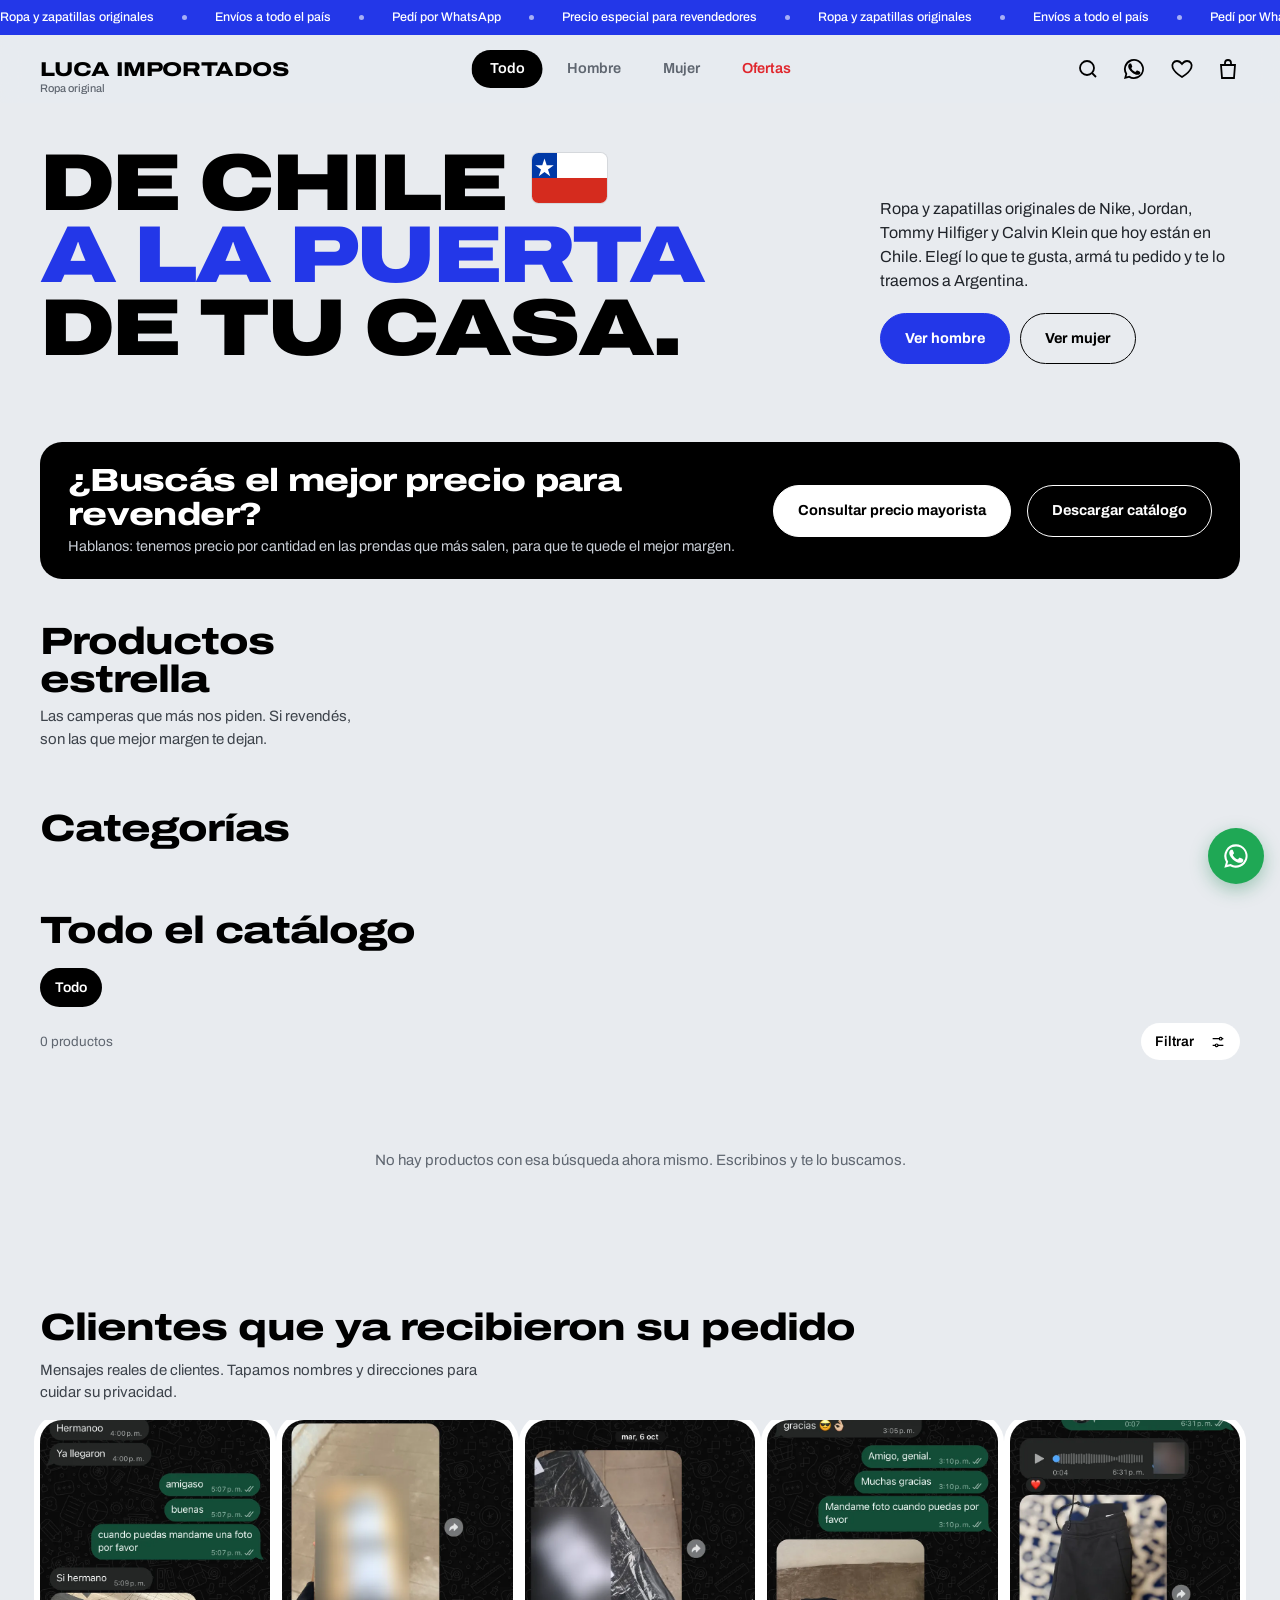
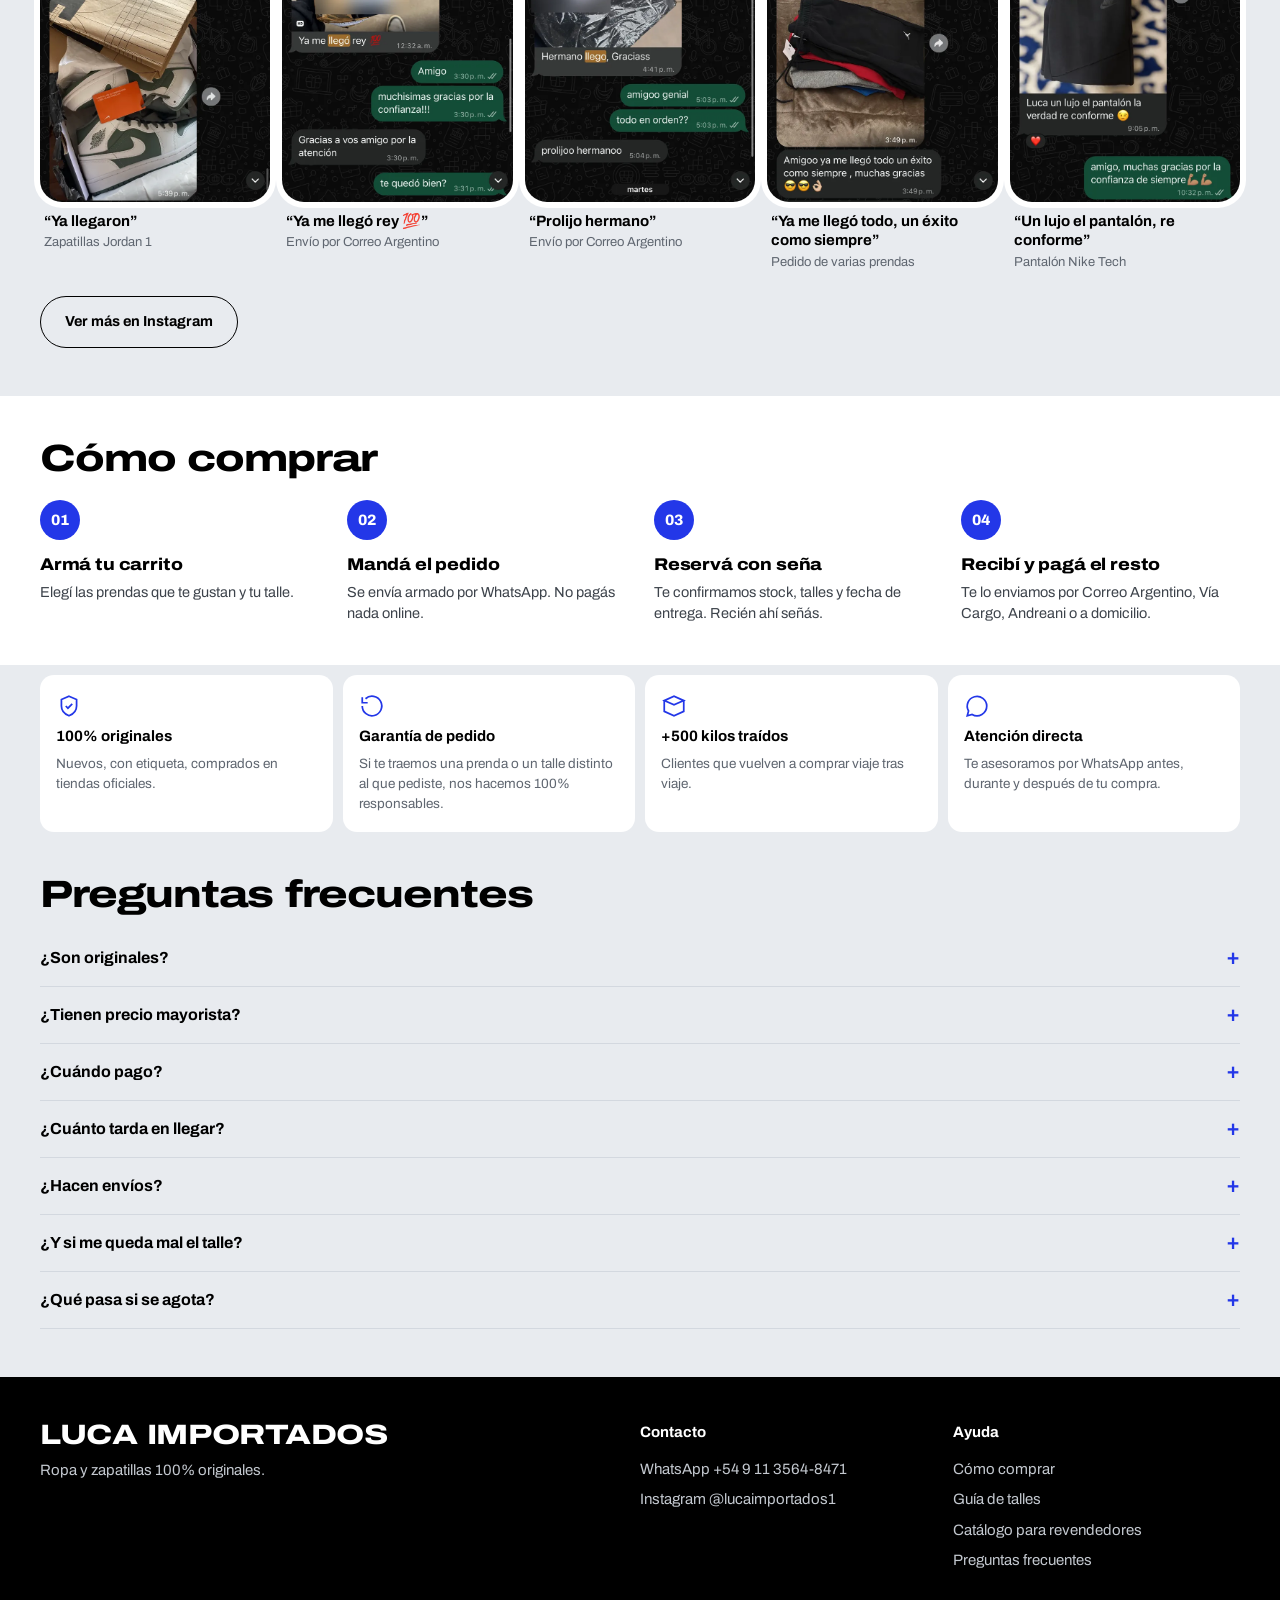
==== index.html @ 57bd459c "Sin belleza ni perfumes; fotos con link completo Co-Authored-By: Claude Opus 5.5 <noreply@anthropic." ====
<!doctype html>
<html lang="es">
<head>
<meta charset="utf-8">
<meta name="viewport" content="width=device-width,initial-scale=1,viewport-fit=cover">
<title>Luca Importados · Ropa y zapatillas originales</title>
<meta name="description" content="Nike, Jordan, Tommy Hilfiger, Calvin Klein, Lacoste y más. 100% originales. Encargá por WhatsApp.">
<meta property="og:title" content="Luca Importados"><meta property="og:description" content="Ropa y zapatillas 100% originales. Encargá por WhatsApp.">
<meta name="theme-color" content="#e8ebef">
<link rel="icon" href="data:image/svg+xml,%3Csvg xmlns='http://www.w3.org/2000/svg' viewBox='0 0 64 64'%3E%3Crect width='64' height='64' fill='%230d0d0d'/%3E%3Ctext x='32' y='44' font-family='Impact,Arial Narrow,sans-serif' font-size='34' fill='%23fff' text-anchor='middle'%3ELI%3C/text%3E%3C/svg%3E">
<link rel="preconnect" href="https://fonts.googleapis.com"><link rel="preconnect" href="https://fonts.gstatic.com" crossorigin>
<link rel="stylesheet" href="https://fonts.googleapis.com/css2?family=Archivo:wdth,wght@62..125,400..900&display=swap">
<link rel="stylesheet" href="./assets/style.css?v=202610260136">
</head>
<body data-base=".">
<div class="announce" aria-label="Novedades"><div class="mq"><span>Ropa y zapatillas originales</span><span>Envíos a todo el país</span><span>Pedí por WhatsApp</span><span>Precio especial para revendedores</span><span>Ropa y zapatillas originales</span><span>Envíos a todo el país</span><span>Pedí por WhatsApp</span><span>Precio especial para revendedores</span></div></div>
<header class="site">
<div class="bar pad">
<div class="l"><button id="sbtn" class="ico" type="button" aria-label="Buscar"><svg viewBox="0 0 24 24" fill="none" stroke="currentColor" stroke-width="1.8"><circle cx="11" cy="11" r="7"/><path d="m20 20-4-4"/></svg></button><a class="ico wa-link" href="https://wa.me/5491135648471" target="_blank" rel="noopener" aria-label="WhatsApp"><svg viewBox="0 0 24 24" fill="currentColor"><path d="M17.5 14.4c-.3-.1-1.7-.8-2-.9-.3-.1-.5-.1-.7.1-.2.3-.8.9-.9 1.1-.2.2-.3.2-.6.1-.3-.1-1.2-.5-2.3-1.4-.9-.8-1.4-1.7-1.6-2-.2-.3 0-.5.1-.6l.4-.5c.1-.2.2-.3.3-.5.1-.2 0-.4 0-.5l-.9-2.2c-.2-.6-.5-.5-.7-.5h-.6c-.2 0-.5.1-.8.4-.3.3-1 1-1 2.5s1.1 2.9 1.2 3.1c.1.2 2.1 3.2 5.1 4.5.7.3 1.3.5 1.7.6.7.2 1.4.2 1.9.1.6-.1 1.7-.7 2-1.4.2-.7.2-1.2.2-1.4-.1-.1-.3-.2-.6-.3zM12 2a10 10 0 0 0-8.6 15.1L2 22l5-1.3A10 10 0 1 0 12 2zm0 18.2c-1.5 0-3-.4-4.2-1.2l-.3-.2-3 .8.8-2.9-.2-.3A8.2 8.2 0 1 1 12 20.2z"/></svg></a></div>
<a class="mark" href="./">Luca Importados<em>Ropa original</em></a>
<div class="r"><button class="ico-btn" id="fbtn2" type="button" aria-label="Favoritos"><svg viewBox="0 0 24 24" fill="none" stroke="currentColor" stroke-width="1.8"><path d="M12 20s-7.5-4.6-9.3-9.3C1.4 7.2 3.6 4 7 4c2 0 3.6 1.1 5 3 1.4-1.9 3-3 5-3 3.4 0 5.6 3.2 4.3 6.7C19.5 15.4 12 20 12 20z"/></svg><span class="n" id="favn"></span></button>
<button class="ico-btn" id="cbtn" type="button" aria-label="Carrito"><svg viewBox="0 0 24 24" fill="none" stroke="currentColor" stroke-width="1.8"><path d="M5 8h14l-1 13H6L5 8z"/><path d="M9 8V6a3 3 0 0 1 6 0v2"/></svg><span class="n" id="cartn"></span></button></div>
</div>
<div class="search pad" id="srow" hidden><input id="q" type="search" placeholder="Buscá por marca, prenda o código (LI-…)" aria-label="Buscar"></div>
<nav class="nav pad"><button type="button" data-sec="all">Todo</button><button type="button" data-sec="H">Hombre</button><button type="button" data-sec="M">Mujer</button><button type="button" data-sec="sale" class="hot">Ofertas</button></nav>
</header>

<section class="hero home-only">
<div class="hero-in pad">
<h1><span>De Chile <svg class="cl" viewBox="0 0 30 20" role="img" aria-label="Bandera de Chile"><rect width="30" height="20" fill="#fff"/><rect y="10" width="30" height="10" fill="#d52b1e"/><rect width="10" height="10" fill="#0039a6"/><path fill="#fff" d="M5 2.2l.9 2.7h2.8l-2.3 1.7.9 2.7L5 7.6 2.7 9.3l.9-2.7L1.3 4.9h2.8z"/></svg></span> <span>a la puerta</span> <span>de tu casa.</span></h1>
<div class="hero-side"><p>Ropa y zapatillas originales de Nike, Jordan, Tommy Hilfiger y Calvin Klein que hoy están en Chile. Elegí lo que te gusta, armá tu pedido y te lo traemos a Argentina.</p>
<div class="ctas"><button class="btn k" type="button" data-sec="H" data-jump="1">Ver hombre</button><button class="btn line" type="button" data-sec="M" data-jump="1">Ver mujer</button></div></div>
</div>
<div class="belt" id="belt"></div>
</section>
<section class="promo home-only"><div class="in pad"><div><b>¿Buscás el mejor precio para revender?</b><span>Hablanos: tenemos precio por cantidad en las prendas que más salen, para que te quede el mejor margen.</span></div><a class="btn w wa-may" target="_blank" rel="noopener" href="https://wa.me/5491135648471?text=Hola!%20Soy%20revendedor%20y%20quiero%20info%20del%20precio%20mayorista">Consultar precio mayorista</a><button type="button" class="btn line-w cat-dl">Descargar catálogo</button></div></section>
<section class="star pad home-only"><div class="sec-h"><h2>Productos estrella</h2></div><p class="star-p">Las camperas que más nos piden. Si revendés, son las que mejor margen te dejan.</p><div class="star-grid" id="star"></div></section>

<main class="pad">
<div class="home-only">
<div class="sec-h"><h2>Categorías</h2></div>
<div class="tiles" id="tiles"></div>
<div class="rail-wrap" hidden><div class="sec-h"><h2>Mucho más barato que en Argentina</h2><button type="button" data-rail="ar">Ver todo</button></div><div class="rail" id="r-ar"></div></div>
<div class="rail-wrap" hidden><div class="sec-h"><h2>Recién llegados</h2><button type="button" data-rail="new">Ver todo</button></div><div class="rail" id="r-new"></div></div>
<div class="rail-wrap" hidden><div class="sec-h"><h2>Bajaron de precio</h2><button type="button" data-rail="off">Ver ofertas</button></div><div class="rail" id="r-drop"></div></div>
<div class="rail-wrap"><div class="sec-h"><h2>Los más buscados</h2><button type="button" data-rail="off">Ver ofertas</button></div><div class="rail" id="r-top"></div></div>
</div>
<div id="catalogo" style="scroll-margin-top:110px"><div class="sec-h"><h2>Todo el catálogo</h2></div>
<div class="brands" id="cats"></div>
<div class="toolbar"><span class="live" id="count2"></span><button id="fbtn" type="button">Filtrar <span id="fbtn-n"></span><svg width="16" height="16" viewBox="0 0 24 24" fill="none" stroke="currentColor" stroke-width="1.8"><path d="M4 7h10M18 7h2M4 17h4M12 17h8"/><circle cx="16" cy="7" r="2"/><circle cx="10" cy="17" r="2"/></svg></button></div>
<p class="count" id="count"></p>
<div class="grid" id="grid"></div>
<button class="more" id="more" type="button" hidden>Ver más</button></div>
</main>

<section class="revs" id="clientes"><div class="pad"><div class="sec-h"><h2>Clientes que ya recibieron su pedido</h2></div><p class="star-p">Mensajes reales de clientes. Tapamos nombres y direcciones para cuidar su privacidad.</p></div>
<div class="rv-row pad"><figure class="rv"><a href="./assets/clientes/c1.webp" target="_blank" rel="noopener"><img loading="lazy" decoding="async" src="./assets/clientes/c1.webp" alt="Mensaje de un cliente: “Ya llegaron”"></a><figcaption><b>“Ya llegaron”</b><span>Zapatillas Jordan 1</span></figcaption></figure><figure class="rv"><a href="./assets/clientes/c2.webp" target="_blank" rel="noopener"><img loading="lazy" decoding="async" src="./assets/clientes/c2.webp" alt="Mensaje de un cliente: “Ya me llegó rey 💯”"></a><figcaption><b>“Ya me llegó rey 💯”</b><span>Envío por Correo Argentino</span></figcaption></figure><figure class="rv"><a href="./assets/clientes/c3.webp" target="_blank" rel="noopener"><img loading="lazy" decoding="async" src="./assets/clientes/c3.webp" alt="Mensaje de un cliente: “Prolijo hermano”"></a><figcaption><b>“Prolijo hermano”</b><span>Envío por Correo Argentino</span></figcaption></figure><figure class="rv"><a href="./assets/clientes/c4.webp" target="_blank" rel="noopener"><img loading="lazy" decoding="async" src="./assets/clientes/c4.webp" alt="Mensaje de un cliente: “Ya me llegó todo, un éxito como siempre”"></a><figcaption><b>“Ya me llegó todo, un éxito como siempre”</b><span>Pedido de varias prendas</span></figcaption></figure><figure class="rv"><a href="./assets/clientes/c5.webp" target="_blank" rel="noopener"><img loading="lazy" decoding="async" src="./assets/clientes/c5.webp" alt="Mensaje de un cliente: “Un lujo el pantalón, re conforme”"></a><figcaption><b>“Un lujo el pantalón, re conforme”</b><span>Pantalón Nike Tech</span></figcaption></figure></div>
<div class="pad"><a class="btn line ig" href="https://instagram.com/lucaimportados1" target="_blank" rel="noopener">Ver más en Instagram</a></div></section>
<section class="how" id="como-comprar"><div class="pad">
<div class="sec-h"><h2>Cómo comprar</h2></div>
<div class="steps">
<div class="step"><b>01</b><h3>Armá tu carrito</h3><p>Elegí las prendas que te gustan y tu talle.</p></div>
<div class="step"><b>02</b><h3>Mandá el pedido</h3><p>Se envía armado por WhatsApp. No pagás nada online.</p></div>
<div class="step"><b>03</b><h3>Reservá con seña</h3><p>Te confirmamos stock, talles y fecha de entrega. Recién ahí señás.</p></div>
<div class="step"><b>04</b><h3>Recibí y pagá el resto</h3><p>Te lo enviamos por Correo Argentino, Vía Cargo, Andreani o a domicilio.</p></div>
</div></div></section>
<div class="trust">
<div><svg viewBox="0 0 24 24" fill="none" stroke="currentColor" stroke-width="1.6"><path d="M12 3l7 3v6c0 4.5-3 7.5-7 9-4-1.5-7-4.5-7-9V6l7-3z"/><path d="m9 12 2 2 4-4"/></svg><strong>100% originales</strong><span>Nuevos, con etiqueta, comprados en tiendas oficiales.</span></div>
<div><svg viewBox="0 0 24 24" fill="none" stroke="currentColor" stroke-width="1.6"><path d="M3 12a9 9 0 1 0 3-6.7"/><path d="M3 4v5h5"/></svg><strong>Garantía de pedido</strong><span>Si te traemos una prenda o un talle distinto al que pediste, nos hacemos 100% responsables.</span></div>
<div><svg viewBox="0 0 24 24" fill="none" stroke="currentColor" stroke-width="1.6"><path d="M3 7l9-4 9 4-9 4-9-4z"/><path d="M3 7v10l9 4 9-4V7"/></svg><strong>+500 kilos traídos</strong><span>Clientes que vuelven a comprar viaje tras viaje.</span></div>
<div><svg viewBox="0 0 24 24" fill="none" stroke="currentColor" stroke-width="1.6"><path d="M21 12a9 9 0 0 1-13.5 7.8L3 21l1.2-4.4A9 9 0 1 1 21 12z"/></svg><strong>Atención directa</strong><span>Te asesoramos por WhatsApp antes, durante y después de tu compra.</span></div>
</div>
<section class="pad faq" id="preguntas"><div class="sec-h"><h2>Preguntas frecuentes</h2></div>
<details><summary>¿Son originales?</summary><p>Sí. Todo lo que ves acá sale de tiendas oficiales de cada marca y llega nuevo, con etiqueta.</p></details>
<details><summary>¿Tienen precio mayorista?</summary><p>Sí, para revendedores. Armá tu pedido, marcá "Compro para revender" antes de enviarlo, o escribinos por WhatsApp y te pasamos las condiciones. Las zapatillas se venden solo por unidad.</p></details>
<details><summary>¿Cuándo pago?</summary><p>Mandás el pedido por WhatsApp sin pagar nada. Te confirmamos stock y fecha de entrega, reservás con una seña y el resto lo pagás cuando lo recibís.</p></details>
<details><summary>¿Cuánto tarda en llegar?</summary><p>Depende de la fecha del próximo viaje. Te la confirmamos por WhatsApp antes de que pagues la seña, así sabés exactamente cuándo llega.</p></details>
<details><summary>¿Hacen envíos?</summary><p>Sí, a todo el país: por Correo Argentino, Vía Cargo, Andreani o a domicilio. Lo coordinamos por WhatsApp cuando confirmás el pedido.</p></details>
<details><summary>¿Y si me queda mal el talle?</summary><p>Antes de reservar te ayudamos a elegir el talle, así que consultanos todas las dudas. Si te traemos una prenda o un talle distinto al que pediste, nos hacemos 100% responsables. Si te llega el talle que pediste, no hay cambios ni devoluciones: las prendas se compran en otro país especialmente para vos.</p></details>
<details><summary>¿Qué pasa si se agota?</summary><p>Antes de que señes te confirmamos que esté disponible. Si justo se agota, te avisamos y te ofrecemos otra opción. Nunca pagás algo que no podemos traer.</p></details>
</section>
<footer><div class="in pad">
<div><div class="mark">Luca Importados</div><p>Ropa y zapatillas 100% originales.</p></div>
<div><h5>Contacto</h5><a class="wa-link" href="https://wa.me/5491135648471" target="_blank" rel="noopener">WhatsApp +54 9 11 3564-8471</a><a href="https://instagram.com/lucaimportados1" target="_blank" rel="noopener">Instagram @lucaimportados1</a></div>
<div><h5>Ayuda</h5><a href="#como-comprar">Cómo comprar</a><button type="button" class="guide-link">Guía de talles</button><button type="button" class="guide-link cat-dl">Catálogo para revendedores</button><a href="#preguntas">Preguntas frecuentes</a></div>
</div></footer>
<a class="fab wa-link" href="https://wa.me/5491135648471" target="_blank" rel="noopener" aria-label="Escribinos por WhatsApp"><svg viewBox="0 0 24 24" fill="#fff"><path d="M17.5 14.4c-.3-.1-1.7-.8-2-.9-.3-.1-.5-.1-.7.1-.2.3-.8.9-.9 1.1-.2.2-.3.2-.6.1-.3-.1-1.2-.5-2.3-1.4-.9-.8-1.4-1.7-1.6-2-.2-.3 0-.5.1-.6l.4-.5c.1-.2.2-.3.3-.5.1-.2 0-.4 0-.5l-.9-2.2c-.2-.6-.5-.5-.7-.5h-.6c-.2 0-.5.1-.8.4-.3.3-1 1-1 2.5s1.1 2.9 1.2 3.1c.1.2 2.1 3.2 5.1 4.5.7.3 1.3.5 1.7.6.7.2 1.4.2 1.9.1.6-.1 1.7-.7 2-1.4.2-.7.2-1.2.2-1.4-.1-.1-.3-.2-.6-.3zM12 2a10 10 0 0 0-8.6 15.1L2 22l5-1.3A10 10 0 1 0 12 2zm0 18.2c-1.5 0-3-.4-4.2-1.2l-.3-.2-3 .8.8-2.9-.2-.3A8.2 8.2 0 1 1 12 20.2z"/></svg></a>
<div class="toast" id="toast" role="status" aria-live="polite"></div>
<dialog id="filters"><div class="in"><div class="dh pad"><span>Filtrar y ordenar</span><button id="fclose" type="button" aria-label="Cerrar" style="font-size:22px">×</button></div><div class="db pad" id="fbody"></div><div class="df pad"><button id="fclear" type="button">Limpiar</button><button id="fapply" class="go" type="button">Ver productos</button></div></div></dialog>
<dialog id="product"></dialog>
<dialog id="cart"></dialog>
<dialog id="favs" class="side"></dialog>
<dialog id="guide" class="side"></dialog>
<dialog id="story" class="side"></dialog>
<dialog id="catdl" class="side"></dialog>
<script src="./assets/app.js?v=202610260136"></script>
</body>
</html>
---- assets/style.css ----
/* Luca Importados — niebla, azul cobalto y tipografía ancha. La cinta de productos del inicio es el único gesto grande. */
:root{
  --fog:#e8ebef;      /* fondo general */
  --paper:#ffffff;    /* tarjetas y paneles */
  --ink:#000000;      /* texto */
  --muted:#5f6670;    /* texto secundario */
  --line:#d3d8df;     /* bordes */
  --cobalt:#2337e8;   /* marca: botones, carrito, foco */
  --ice:#d9defc;      /* cobalto suave */
  --sale:#e0262d;     /* ofertas */
  --wa:#1fa855;       /* WhatsApp */
  --ok:#14804a;
  --brand:var(--cobalt); --brand-soft:var(--ice); --soft:#f3f5f8;
  --f:"Archivo","Helvetica Neue",Helvetica,Arial,sans-serif;
  --r-card:14px; --r-panel:22px;
  --ease:cubic-bezier(.2,.8,.2,1);
}
*{box-sizing:border-box}
[hidden]{display:none!important}
html{-webkit-text-size-adjust:100%;scroll-behavior:smooth}
body{margin:0;background:var(--fog);color:var(--ink);font:15px/1.5 var(--f);font-stretch:100%}
img{max-width:100%;display:block}
button{font:inherit;color:inherit;background:none;border:0;padding:0;cursor:pointer}
a{color:inherit}
:focus-visible{outline:2px solid var(--cobalt);outline-offset:3px;border-radius:6px}
.pad{padding-left:max(16px,env(safe-area-inset-left));padding-right:max(16px,env(safe-area-inset-right))}
@media (min-width:1100px){.pad{padding-left:max(40px,calc((100vw - 1280px)/2));padding-right:max(40px,calc((100vw - 1280px)/2))}}

/* barra de anuncios */
.announce{background:var(--cobalt);color:#fff;font-size:12.5px;font-weight:500;overflow:hidden;white-space:nowrap;padding-block:8px}
.announce .mq{display:inline-flex;animation:mq 34s linear infinite}
.announce span{display:inline-flex;align-items:center;gap:28px;padding-right:28px}
.announce span::after{content:"";width:5px;height:5px;border-radius:50%;background:rgba(255,255,255,.6)}
@keyframes mq{to{transform:translateX(-50%)}}

/* encabezado */
header.site{position:sticky;top:0;z-index:30;background:rgba(232,235,239,.88);backdrop-filter:saturate(1.6) blur(14px);-webkit-backdrop-filter:saturate(1.6) blur(14px)}
.bar{display:grid;grid-template-columns:1fr auto 1fr;align-items:center;height:60px}
.bar .l,.bar .r{display:flex;gap:18px;align-items:center}
.bar .r{justify-content:flex-end}
.mark{font-stretch:125%;font-weight:800;font-size:21px;letter-spacing:-.01em;text-decoration:none;line-height:1;white-space:nowrap;text-transform:uppercase}
.mark em{display:block;font-style:normal;font-stretch:100%;font-weight:500;font-size:11px;letter-spacing:0;text-transform:none;color:var(--muted);margin-top:4px;text-align:center}
.ico{width:22px;height:22px;display:inline-flex}
.ico svg{width:100%;height:100%}
.nav{display:flex;gap:6px;justify-content:center;padding-block:4px 10px;overflow-x:auto;scrollbar-width:none}
.nav::-webkit-scrollbar{display:none}
.nav button{white-space:nowrap;padding:8px 16px;border-radius:999px;font-size:14px;font-weight:600;color:var(--muted);transition:background .2s,color .2s}
.nav button[aria-pressed="true"]{background:var(--ink);color:#fff}
.nav .hot{color:var(--sale)}
.nav .hot[aria-pressed="true"]{background:var(--sale);color:#fff}
.search{padding-block:0 10px}
.search input{width:100%;border:1px solid var(--line);border-radius:999px;background:var(--paper);font:inherit;font-size:16px;padding:11px 18px;outline:none}
.search input:focus{border-color:var(--cobalt)}

/* ── inicio: titular + cinta de productos ── */
.hero{padding-block:clamp(28px,7vw,72px) 0;overflow:hidden}
.hero-in{display:grid;gap:22px}
@media (min-width:900px){.hero-in{grid-template-columns:1.5fr 1fr;align-items:end;gap:48px}}
.hero h1{margin:0;font-stretch:125%;font-weight:900;font-size:clamp(46px,12.5vw,132px);line-height:.86;letter-spacing:-.035em;text-transform:uppercase}
.hero h1 span{display:block}
.hero h1 span:nth-child(2){color:var(--cobalt)}
.hero-side p{margin:0 0 20px;font-size:16.5px;line-height:1.5;max-width:40ch;color:#20242a}
.ctas{display:flex;gap:10px;flex-wrap:wrap}

.belt{display:flex;overflow:hidden;margin-top:clamp(28px,6vw,56px);padding-block:6px 28px;-webkit-mask:linear-gradient(90deg,transparent,#000 6%,#000 94%,transparent);mask:linear-gradient(90deg,transparent,#000 6%,#000 94%,transparent)}
.belt-track{display:flex;gap:14px;padding-right:14px;flex:none;animation:belt 60s linear infinite}
.belt:hover .belt-track{animation-play-state:paused}
@keyframes belt{to{transform:translateX(-100%)}}
.bi{flex:none;width:clamp(150px,38vw,230px);background:var(--paper);border-radius:var(--r-card);padding:14px 14px 12px;display:flex;flex-direction:column;gap:10px;text-align:left;transition:transform .35s var(--ease)}
.bi:nth-child(odd){transform:translateY(14px)}
.bi img{aspect-ratio:1;width:100%;object-fit:contain;mix-blend-mode:multiply}
.bi span{font-size:13px;font-weight:600}
@media (hover:hover){.bi:hover{transform:translateY(-4px)}.bi:nth-child(odd):hover{transform:translateY(10px)}}

/* entrada del titular: un solo momento al cargar */
@media (prefers-reduced-motion:no-preference){
  .hero h1 span{animation:rise .9s var(--ease) both}
  .hero h1 span:nth-child(2){animation-delay:.09s}
  .hero h1 span:nth-child(3){animation-delay:.18s}
  .hero-side{animation:fade .8s .35s var(--ease) both}
  .belt{animation:fade 1s .45s var(--ease) both}
}
@keyframes rise{from{opacity:0;transform:translateY(60%)}to{opacity:1;transform:none}}
@keyframes fade{from{opacity:0;transform:translateY(12px)}to{opacity:1;transform:none}}
@media (prefers-reduced-motion:reduce){.announce .mq,.belt-track{animation:none}.belt{overflow-x:auto}}

/* botones */
.btn{display:inline-flex;align-items:center;justify-content:center;gap:8px;padding:14px 24px;border-radius:999px;font-size:14.5px;font-weight:700;text-decoration:none;border:1.5px solid currentColor;transition:transform .15s var(--ease),background .2s}
.btn:active{transform:scale(.97)}
.btn.k{background:var(--cobalt);color:#fff;border-color:var(--cobalt)}
.btn.w{background:#fff;color:var(--ink);border-color:#fff}
.btn.o{color:#fff}
.btn.g{background:var(--wa);color:#fff;border-color:var(--wa)}
.btn.line{background:transparent;color:var(--ink);border-color:var(--ink)}
.btn[aria-disabled="true"]{opacity:.45;pointer-events:none}

/* banda mayorista */
.promo{margin-top:8px}
.promo .in{background:var(--ink);color:#fff;display:flex;align-items:center;justify-content:space-between;gap:16px;flex-wrap:wrap;padding-block:22px;border-radius:0}
@media (min-width:700px){.promo{padding-inline:max(16px,env(safe-area-inset-left))}.promo .in{border-radius:var(--r-panel);padding-inline:28px}}
@media (min-width:1100px){.promo{padding-inline:max(40px,calc((100vw - 1280px)/2))}}
.promo b{display:block;font-stretch:125%;font-weight:800;font-size:clamp(22px,4.4vw,32px);letter-spacing:-.02em;line-height:1.05}
.promo span{display:block;font-size:14.5px;color:#c9ced6;margin-top:4px}

/* títulos de sección */
.sec-h{display:flex;justify-content:space-between;align-items:baseline;padding-block:40px 14px;gap:12px}
.sec-h h2{margin:0;font-stretch:125%;font-weight:800;font-size:clamp(24px,5vw,38px);letter-spacing:-.025em;line-height:1}
.sec-h button{font-size:14px;font-weight:600;color:var(--cobalt);white-space:nowrap}

/* categorías */
.tiles{display:grid;grid-auto-flow:column;grid-auto-columns:minmax(132px,36%);gap:10px;overflow-x:auto;scrollbar-width:none;scroll-snap-type:x mandatory;padding-bottom:4px}
@media (min-width:800px){.tiles{grid-auto-columns:minmax(150px,1fr)}}
.tiles::-webkit-scrollbar{display:none}
.tile{scroll-snap-align:start;display:flex;flex-direction:column;gap:10px;text-align:left}
.tile .tph{display:block;aspect-ratio:1;background:var(--paper);border-radius:50%;padding:16%;overflow:hidden;transition:background .25s}
.tile .tph img{width:100%;height:100%;object-fit:contain;mix-blend-mode:multiply;transition:transform .45s var(--ease)}
.tile .tl{font-weight:700;font-size:15px;text-align:center}
@media (hover:hover){.tile:hover .tph{background:var(--ice)}.tile:hover img{transform:scale(1.08)}}

/* rieles */
.rail{display:grid;grid-auto-flow:column;grid-auto-columns:minmax(160px,46%);gap:10px;overflow-x:auto;scrollbar-width:none;scroll-snap-type:x mandatory;padding-bottom:6px}
@media (min-width:800px){.rail{grid-auto-columns:minmax(200px,23%)}}
.rail::-webkit-scrollbar{display:none}
.rail .card{scroll-snap-align:start}

/* catálogo */
.brands{display:flex;gap:6px;overflow-x:auto;scrollbar-width:none;padding-block:2px 12px}
.brands::-webkit-scrollbar{display:none}
.brands button{white-space:nowrap;padding:8px 14px;border-radius:999px;background:var(--paper);font-size:14px;font-weight:600;color:#30353c;border:1px solid transparent}
.brands button[aria-pressed="true"]{background:var(--ink);color:#fff}
.toolbar{display:flex;justify-content:space-between;align-items:center;padding-block:4px 14px}
.toolbar button{display:flex;gap:8px;align-items:center;font-weight:600;font-size:14px;background:var(--paper);padding:8px 14px;border-radius:999px}
.live{color:var(--muted);font-size:13.5px}
.count{display:none}

.grid{display:grid;grid-template-columns:repeat(2,minmax(0,1fr));gap:10px;padding-bottom:10px}
@media (min-width:760px){.grid{grid-template-columns:repeat(3,minmax(0,1fr));gap:14px}}
@media (min-width:1100px){.grid{grid-template-columns:repeat(4,minmax(0,1fr))}}
.card{text-align:left;display:flex;flex-direction:column;min-width:0;background:var(--paper);border-radius:var(--r-card);overflow:hidden;transition:transform .2s var(--ease)}
.card:active{transform:scale(.985)}
.card .ph{position:relative;aspect-ratio:4/5;background:var(--paper);overflow:hidden}
.card .ph img{width:100%;height:100%;object-fit:contain;padding:8%;transition:transform .5s var(--ease)}
@media (hover:hover){.card:hover .ph img{transform:scale(1.05)}}
.flag{position:absolute;left:10px;top:10px;font-size:11.5px;font-weight:700;padding:4px 9px;border-radius:999px;background:var(--fog)}
.flag.sale{background:var(--sale);color:#fff}
.flag.new{background:var(--cobalt);color:#fff}
.flag.drop{background:var(--ink);color:#fff}
.flag.last{left:auto;right:10px;background:#fff;color:var(--ink);box-shadow:inset 0 0 0 1px var(--line)}
.card .meta{padding:2px 12px 14px;display:flex;flex-direction:column;gap:3px}
.b{font-size:12.5px;font-weight:700;color:var(--cobalt)}
.n{font-size:14px;line-height:1.3;display:-webkit-box;-webkit-line-clamp:2;-webkit-box-orient:vertical;overflow:hidden;color:#262a30}
.p{font-variant-numeric:tabular-nums;display:flex;gap:8px;align-items:baseline;margin-top:4px;font-size:16px;font-weight:800;flex-wrap:wrap}
.p s{color:var(--muted);font-weight:500;font-size:13px}
.p .now.sale{color:var(--sale)}
.p2{font-size:12px;color:var(--cobalt);font-weight:700}
.more{display:block;margin:28px auto 60px;padding:14px 34px;border-radius:999px;background:var(--ink);color:#fff;font-weight:700;font-size:14.5px}
.empty{grid-column:1/-1;padding:60px 0;text-align:center;color:var(--muted)}

/* cómo comprar: es una secuencia, por eso va numerada */
.how{margin-top:48px;background:var(--paper)}
.steps{display:grid;gap:22px;padding-block:6px 40px;counter-reset:s}
@media (min-width:800px){.steps{grid-template-columns:repeat(4,1fr);gap:28px}}
.step b{display:grid;place-items:center;width:40px;height:40px;border-radius:50%;background:var(--cobalt);color:#fff;font-weight:800;font-size:15px}
.step h3{margin:12px 0 4px;font-size:17px;font-stretch:112%;font-weight:800;letter-spacing:-.01em}
.step p{margin:0;color:#3d434b;font-size:14.5px;max-width:34ch}

.trust{display:grid;grid-template-columns:repeat(2,1fr);gap:10px;padding:10px max(16px,env(safe-area-inset-left)) 0}
@media (min-width:800px){.trust{grid-template-columns:repeat(4,1fr)}}
@media (min-width:1100px){.trust{padding-inline:max(40px,calc((100vw - 1280px)/2))}}
.trust div{background:var(--paper);border-radius:var(--r-card);padding:18px 16px;display:flex;flex-direction:column;gap:6px}
.trust svg{width:26px;height:26px;color:var(--cobalt)}
.trust strong{font-size:15px}
.trust span{font-size:13.5px;color:var(--muted)}

.faq details{border-bottom:1px solid var(--line);padding-block:16px}
.faq summary{cursor:pointer;font-weight:700;font-size:16px;list-style:none;display:flex;justify-content:space-between;gap:12px}
.faq summary::-webkit-details-marker{display:none}
.faq summary::after{content:"+";font-size:22px;line-height:1;color:var(--cobalt);transition:transform .25s var(--ease)}
.faq details[open] summary::after{transform:rotate(45deg)}
.faq p{margin:10px 0 0;color:#3d434b;max-width:68ch}

footer{background:var(--ink);color:#c3c8cf;margin-top:48px}
footer .in{display:grid;gap:26px;padding-block:44px calc(44px + env(safe-area-inset-bottom))}
@media (min-width:760px){footer .in{grid-template-columns:2fr 1fr 1fr}}
footer .mark{color:#fff;font-size:28px;text-align:left}
footer p{margin:10px 0 0}
footer h5{margin:0 0 10px;color:#fff;font-size:15px;font-weight:700}
footer a{text-decoration:none;display:block;padding-block:4px}
footer a:hover{color:#fff}
.fab{position:fixed;right:max(16px,env(safe-area-inset-right));bottom:calc(16px + env(safe-area-inset-bottom));z-index:25;width:56px;height:56px;border-radius:50%;background:var(--wa);display:grid;place-items:center;box-shadow:0 6px 18px rgba(20,128,74,.35)}
.fab svg{width:28px;height:28px}

/* íconos del encabezado */
.ico-btn{position:relative;width:24px;height:24px;display:inline-flex}
.ico-btn svg{width:100%;height:100%}
.ico-btn .n{position:absolute;top:-8px;right:-10px;min-width:19px;height:19px;border-radius:10px;background:var(--cobalt);color:#fff;font-size:11px;font-weight:800;display:grid;place-items:center;padding:0 5px;-webkit-line-clamp:unset}
.ico-btn .n:empty{display:none}
.ico-btn .n.bump{animation:bump .45s var(--ease)}
@keyframes bump{40%{transform:scale(1.45)}}

/* paneles (filtros, ficha, carrito) */
dialog{border:0;padding:0;margin:0;max-width:none;max-height:none;background:var(--paper);color:var(--ink)}
dialog::backdrop{background:rgba(10,14,30,.45);backdrop-filter:blur(3px)}
dialog[open]{animation:pop .3s var(--ease)}
#filters[open],#cart[open]{animation:slidein .32s var(--ease)}
@keyframes pop{from{opacity:0;transform:translateY(24px)}}
@keyframes slidein{from{transform:translateX(40px);opacity:0}}
@media (prefers-reduced-motion:reduce){dialog[open],#filters[open],#cart[open]{animation:none}}
#filters{width:min(420px,100%);height:100%;margin-left:auto}
#filters .in{display:flex;flex-direction:column;height:100%}
.dh{display:flex;justify-content:space-between;align-items:center;height:60px;border-bottom:1px solid var(--line);font-size:17px;font-weight:800;font-stretch:112%}
.db{flex:1;overflow:auto;padding-block:6px 20px}
.grp{padding-block:16px;border-bottom:1px solid var(--line)}
.grp h4{margin:0 0 10px;font-size:14px;font-weight:700;color:#30353c}
.opts{display:flex;flex-wrap:wrap;gap:6px}
.opt{border:1px solid var(--line);padding:8px 13px;font-size:14px;min-width:46px;text-align:center;border-radius:999px;transition:background .15s,color .15s}
.opt[aria-pressed="true"]{border-color:var(--ink);background:var(--ink);color:#fff}
.df{display:flex;gap:8px;padding-block:12px calc(12px + env(safe-area-inset-bottom));border-top:1px solid var(--line)}
.df button{flex:1;padding:14px;font-size:14.5px;font-weight:700;border-radius:999px;border:1.5px solid var(--ink)}
.df .go{background:var(--cobalt);border-color:var(--cobalt);color:#fff}

/* ficha de producto */
#product{width:100%;height:100%}
@media (min-width:900px){#product{width:min(1040px,94vw);height:auto;max-height:92vh;margin:auto;border-radius:var(--r-panel);overflow:hidden}}
.pd{display:grid;grid-template-columns:1fr;height:100%;overflow:auto}
@media (min-width:900px){.pd{grid-template-columns:1.1fr 1fr;max-height:92vh}}
.gal{position:relative;background:var(--paper)}
.track{display:flex;overflow-x:auto;scroll-snap-type:x mandatory;scrollbar-width:none;aspect-ratio:4/5;max-height:68vh}
@media (min-width:900px){.track{max-height:92vh;height:100%}}
.track::-webkit-scrollbar{display:none}
.track img{flex:0 0 100%;width:100%;height:100%;object-fit:contain;scroll-snap-align:start;padding:6%}
.dots{position:absolute;bottom:12px;left:0;right:0;display:flex;justify-content:center;gap:6px}
.dots i{width:7px;height:7px;border-radius:50%;background:var(--line);transition:width .25s var(--ease),background .25s}
.dots i.on{background:var(--ink);width:20px;border-radius:4px}
.x{position:absolute;top:calc(12px + env(safe-area-inset-top));right:12px;width:42px;height:42px;background:var(--fog);border-radius:50%;display:grid;place-items:center;font-size:22px;z-index:2}
.info{padding-block:22px calc(24px + env(safe-area-inset-bottom));display:flex;flex-direction:column;gap:14px;background:var(--fog)}
@media (min-width:900px){.info{background:var(--paper);padding-top:40px}}
.info h2{margin:0;font-size:24px;font-stretch:112%;font-weight:800;line-height:1.15;letter-spacing:-.015em}
.info .p{font-size:22px}
.info .p .off{font-size:13px;color:#fff;background:var(--sale);padding:3px 8px;border-radius:999px;font-weight:700}
.lbl{font-size:14px;font-weight:700;color:#30353c;display:flex;justify-content:space-between}
.info .opt{background:var(--paper)}
.info .opt[aria-pressed="true"]{background:var(--ink)}
.cta{display:flex;align-items:center;justify-content:center;gap:10px;background:var(--cobalt);color:#fff;text-decoration:none;padding:16px;border-radius:999px;font-size:15px;font-weight:700}
.cta.wa{background:var(--wa)}
.cta[aria-disabled="true"]{background:#b9bfc8;pointer-events:none}
.perks{display:grid;gap:10px;font-size:14px;color:#30353c;border-top:1px solid var(--line);padding-top:16px}
.perks div{display:flex;gap:10px;align-items:flex-start}
.perks svg{flex:0 0 18px;height:18px;color:var(--cobalt)}
.code{font-size:12.5px;color:var(--muted)}
.tier{display:grid;grid-template-columns:1fr 1fr;border-radius:var(--r-card);overflow:hidden;background:var(--paper)}
.tier div{padding:12px 14px;display:flex;flex-direction:column;gap:2px}
.tier div+div{background:var(--ice)}
.tier small{font-size:12.5px;color:var(--muted);font-weight:600}
.tier strong{font-size:19px;font-variant-numeric:tabular-nums}
.tier div+div strong{color:var(--cobalt)}
.tier-note{font-size:13.5px;color:#3d434b;margin:0}
.row2{display:flex;gap:8px}
.row2 .btn{flex:1}
.mini{font-size:13.5px;text-decoration:underline;text-underline-offset:3px;color:var(--cobalt);align-self:flex-start}

/* carrito */
#cart{width:min(440px,100%);height:100%;margin-left:auto}
#cart .in{display:flex;flex-direction:column;height:100%}
.prog{padding-block:14px;border-bottom:1px solid var(--line);display:flex;flex-direction:column;gap:8px}
.prog p{margin:0;font-size:14px}
.prog .pbar{height:6px;background:var(--fog);border-radius:3px;overflow:hidden}
.prog .pbar i{display:block;height:100%;background:var(--cobalt);transition:width .4s var(--ease)}
.prog.reached .pbar i{background:var(--ok)}
.prog.reached p{color:var(--ok);font-weight:600}
.items{flex:1;overflow:auto}
.it{display:grid;grid-template-columns:80px 1fr;gap:12px;padding-block:14px;border-bottom:1px solid var(--line)}
.it img{width:80px;height:100px;object-fit:contain;background:var(--fog);border-radius:10px;padding:6px;mix-blend-mode:multiply}
.it .t{display:flex;flex-direction:column;gap:3px;min-width:0}
.it .t .n{-webkit-line-clamp:2}
.it .q{display:flex;align-items:center;border:1px solid var(--line);border-radius:999px;width:max-content;margin-top:6px}
.it .q button{width:34px;height:34px;font-size:18px}
.it .q span{min-width:26px;text-align:center;font-variant-numeric:tabular-nums}
.it .rm{font-size:12.5px;color:var(--muted);text-decoration:underline;align-self:flex-start;margin-top:4px}
.it.gone{opacity:.5}
.sum{border-top:1px solid var(--line);padding-block:12px calc(14px + env(safe-area-inset-bottom));display:flex;flex-direction:column;gap:8px}
.sum .l{display:flex;justify-content:space-between;font-size:14.5px;font-variant-numeric:tabular-nums}
.sum .l.t{font-size:19px;font-weight:800}
.sum .l.s{color:var(--ok)}
.form{display:flex;flex-direction:column;gap:14px;padding-block:16px;overflow:auto;flex:1}
.form label{display:flex;flex-direction:column;gap:6px;font-size:14px;font-weight:700;color:#262a30}
.form label em{font-style:normal;color:var(--muted);font-weight:400}
.form input,.form textarea{font:inherit;font-size:16px;border:1px solid var(--line);padding:12px 14px;border-radius:12px;background:var(--paper);color:var(--ink)}
.form input:focus{outline:none;border-color:var(--cobalt)}
.form input[type=checkbox]{width:20px;height:20px;accent-color:var(--cobalt)}
.form input[aria-invalid="true"]{border-color:var(--sale)}
.form .err{color:var(--sale);font-size:13px;font-weight:500}
.seg{display:flex;flex-wrap:wrap;gap:6px}
.seg button{border:1px solid var(--line);padding:10px 14px;font-size:14px;border-radius:999px}
.seg button[aria-pressed="true"]{border-color:var(--ink);background:var(--ink);color:#fff}
.ordered{padding-block:30px;display:flex;flex-direction:column;gap:14px}
.ordered h3{font-stretch:125%;font-weight:800;font-size:30px;margin:0;line-height:1.05;letter-spacing:-.02em}
.ordered ol{margin:0;padding-left:20px;display:flex;flex-direction:column;gap:6px;color:#30353c}
.toast{position:fixed;left:50%;bottom:calc(20px + env(safe-area-inset-bottom));transform:translateX(-50%) translateY(160%);background:var(--ink);color:#fff;padding:12px 14px 12px 18px;border-radius:999px;display:flex;gap:14px;align-items:center;z-index:60;font-size:14px;transition:transform .35s var(--ease);width:max-content;max-width:calc(100% - 32px)}
.toast.on{transform:translateX(-50%) translateY(0)}
.toast button{color:#9fb0ff;font-weight:700;font-size:14px;white-space:nowrap}
@media (prefers-reduced-motion:reduce){.toast,.prog .pbar i{transition:none}}


.toast{opacity:0;pointer-events:none;transition:transform .35s var(--ease),opacity .25s}
.toast.on{opacity:1;pointer-events:auto}
.bar .mark{text-align:center}
/* productos estrella */
.star-p{margin:-4px 0 16px;color:#3d434b;max-width:52ch}
.star-grid{display:grid;grid-template-columns:repeat(2,minmax(0,1fr));gap:10px}
@media (min-width:900px){.star-grid{grid-template-columns:repeat(4,minmax(0,1fr));gap:14px}}
.star-grid .card{position:relative}
.star-grid .card::after{content:"";position:absolute;inset:0;border:2px solid var(--cobalt);border-radius:inherit;pointer-events:none;z-index:2}
.star-grid .card .ph img{object-fit:cover;padding:0}
.flag.star{background:var(--cobalt);color:#fff;display:inline-flex;gap:5px;align-items:center}
.flag.star::before{content:"";width:10px;height:10px;background:currentColor;clip-path:polygon(50% 0,61% 35%,98% 35%,68% 57%,79% 91%,50% 70%,21% 91%,32% 57%,2% 35%,39% 35%)}
/* colores */
.cols{font-size:12.5px;color:var(--muted)}
.sws{display:flex;gap:8px;flex-wrap:wrap}
.sw{display:flex;flex-direction:column;align-items:center;gap:6px;width:76px;font-size:12.5px;font-weight:600}
.sw img{width:76px;height:92px;object-fit:cover;border-radius:12px;background:var(--paper);box-shadow:inset 0 0 0 1px var(--line);border:2px solid transparent}
.sw[aria-pressed="true"] img{border-color:var(--ink)}
/* bandera de Chile en el titular */
.hero h1 .cl{display:inline-block;height:.62em;width:auto;vertical-align:.08em;margin-left:.08em;border-radius:.08em;box-shadow:0 0 0 1px rgba(0,0,0,.08);transform-origin:20% 90%}
@media (prefers-reduced-motion:no-preference){.hero h1 .cl{animation:wave 1.2s .9s var(--ease) both}}
@keyframes wave{0%{transform:rotate(-14deg) scale(.4);opacity:0}60%{transform:rotate(6deg) scale(1.05);opacity:1}100%{transform:none}}
/* reseñas de clientes */
.revs{margin-top:8px}
.rv-row{display:grid;grid-auto-flow:column;grid-auto-columns:minmax(210px,62%);gap:12px;overflow-x:auto;scrollbar-width:none;scroll-snap-type:x mandatory;padding-bottom:6px}
@media (min-width:800px){.rv-row{grid-auto-columns:minmax(220px,1fr)}}
.rv-row::-webkit-scrollbar{display:none}
.rv{margin:0;scroll-snap-align:start;display:flex;flex-direction:column;gap:10px}
.rv img{width:100%;aspect-ratio:640/1061;object-fit:cover;border-radius:22px;background:#0b141a;box-shadow:0 0 0 6px var(--paper)}
.rv figcaption{display:flex;flex-direction:column;gap:2px;padding-inline:4px}
.rv b{font-size:15px;line-height:1.3}
.rv span{font-size:13px;color:var(--muted)}
.ig{margin-top:18px}

.tiles,.rail,.rv-row{scroll-padding-inline:max(16px,env(safe-area-inset-left))}
/* favoritos, guía de talles, foto para historia */
.side{width:min(460px,100%);height:100%;margin-left:auto}
.side .in{display:flex;flex-direction:column;height:100%}
.side[open]{animation:slidein .32s var(--ease)}
.fv{position:absolute;right:10px;bottom:10px;width:30px;height:30px;border-radius:50%;background:#fff;color:var(--sale);display:grid;place-items:center}
.fv .hrt{width:16px;height:16px}
.fav-t[aria-pressed="true"]{color:var(--sale);border-color:var(--sale)}
.btn .hrt,.btn svg{flex:none}
.minis{display:flex;gap:16px;flex-wrap:wrap}
.minis .mini{align-self:auto}
footer .guide-link{display:block;padding-block:4px;color:inherit;text-align:left}
footer .guide-link:hover{color:#fff}
.gtabs{margin-top:6px}
.gt{margin:20px 0 6px;font-size:19px;font-stretch:112%;font-weight:800}
.gn{margin:0 0 14px;color:#3d434b;font-size:14.5px}
.gn a{color:var(--cobalt)}
.gtab{width:100%;border-collapse:collapse;font-variant-numeric:tabular-nums;margin-bottom:18px;background:var(--fog);border-radius:var(--r-card);overflow:hidden}
.gtab th{text-align:left;font-size:13px;color:var(--muted);font-weight:700;padding:10px 12px;background:var(--ice)}
.gtab td{padding:10px 12px;border-top:1px solid #fff;font-size:15px}
.gtab td:first-child{font-weight:700}
.how-m{background:var(--ice);border-radius:var(--r-card);padding:14px 16px;margin-bottom:16px}
.how-m h4{margin:0 0 6px;font-size:15px}
.how-m ol{margin:0;padding-left:20px;font-size:14px;color:#30353c;display:flex;flex-direction:column;gap:4px}
.st-prev{margin-top:16px;display:grid;place-items:center}
.st-prev img{width:min(260px,70%);aspect-ratio:9/16;border-radius:16px;background:var(--fog);box-shadow:0 0 0 1px var(--line)}
@media (prefers-reduced-motion:reduce){.side[open]{animation:none}}
/* precio en Argentina */
.arc{font-size:12.5px;color:var(--ok);font-weight:700}
.arbox{display:grid;grid-template-columns:1fr 1fr;gap:0;background:var(--paper);border-radius:var(--r-card);overflow:hidden;box-shadow:inset 0 0 0 1.5px #bfe5cf}
.arbox div{padding:12px 14px;display:flex;flex-direction:column;gap:2px}
.arbox div+div{background:#e6f6ec}
.arbox small{font-size:12.5px;color:var(--muted);font-weight:600}
.arbox strong{font-size:19px;font-variant-numeric:tabular-nums}
.arbox div+div strong{color:var(--ok)}
.arbox p{grid-column:1/-1;margin:0;padding:8px 14px 10px;font-size:12.5px;color:var(--muted);border-top:1px solid #d5eedf}

/* encabezado prolijo: 2 íconos a cada lado, logo centrado con los íconos */
.bar{grid-template-columns:1fr auto 1fr;height:64px;column-gap:12px}
.bar .l,.bar .r{gap:20px;height:24px}
.bar .ico,.bar .ico-btn{width:24px;height:24px;display:grid;place-items:center;flex:none}
.bar .ico svg,.bar .ico-btn svg{width:24px;height:24px}
.bar .mark{position:relative;display:block;line-height:1;text-align:center}
.bar .mark em{position:absolute;left:0;right:0;top:100%;margin-top:4px}
@media (max-width:480px){.bar .mark{font-size:17px}.bar .mark em{font-size:10.5px}.bar .l,.bar .r{gap:16px}}
@media (max-width:360px){.bar .mark{font-size:15px}.bar .l,.bar .r{gap:12px}}
/* catálogo y logo para revendedores */
.promo .in>a,.promo .in>button{flex:none}
.promo .in{gap:10px 16px}
.promo .in>div{flex:1 1 260px}
.btn.line-w{background:transparent;color:#fff;border-color:#fff}
.chk{flex-direction:row!important;align-items:center;gap:10px!important;font-weight:600!important}
.rng{display:flex;flex-direction:column;gap:6px;font-size:14px;font-weight:600;margin-top:12px;color:#30353c}
.rng input{accent-color:var(--cobalt);width:100%}
.logo-row{display:flex;align-items:center;gap:14px;margin-bottom:10px}
.logo-up{padding:10px 18px;font-size:14px;cursor:pointer}
.opt-l{font-style:normal;font-weight:400;color:var(--muted)}
.st-prev img{width:min(240px,62%)}
.df .go:disabled{opacity:.6}

/* ── escritorio: más compacto y cómodo ── */
@media (min-width:900px){
  .hero h1 span{white-space:nowrap}
  .hero{padding-top:44px}
  .hero-in{grid-template-columns:minmax(0,1fr) minmax(280px,360px);gap:56px;align-items:end}
  .hero h1{font-size:clamp(48px,min(6.3vw,12vh),96px);line-height:.9}
  .hero-side p{font-size:16px}
  .belt{margin-top:36px}
  .bi{width:200px}
  .sec-h{padding-block:44px 16px}
}
@media (min-width:1000px){
  header.site .bar{display:flex;align-items:center;gap:24px;height:68px}
  header.site .bar .mark{order:-1;margin-right:auto;text-align:left;font-size:20px}
  header.site .bar .mark em{text-align:left}
  header.site .bar .l,header.site .bar .r{order:1;gap:22px}
  header.site{position:sticky}
  header.site .nav{position:absolute;top:0;left:50%;transform:translateX(-50%);height:68px;padding:0;align-items:center}
  .nav button{padding:8px 18px;font-size:14.5px}
}
@media (min-width:1200px){
  .grid{grid-template-columns:repeat(5,minmax(0,1fr));gap:16px}
  .rail{grid-auto-columns:minmax(200px,19%)}
  .card .meta{padding:4px 14px 16px}
  .n{font-size:14.5px}
}
@media (min-width:900px){
  #product{width:min(1080px,92vw);max-height:88vh}
  .pd{grid-template-columns:1.15fr 1fr;max-height:88vh}
  .track{max-height:88vh}
  .info{padding:44px 40px 32px;gap:16px;overflow:auto}
}
@media (min-width:900px){
  .info{gap:12px;padding-top:36px}
  .info h2{font-size:22px}
  .sw{width:62px}.sw img{width:62px;height:74px}
  .info #add{position:sticky;bottom:0;z-index:2;box-shadow:0 -12px 16px var(--paper)}
}
@media (min-width:1000px){
  .star{display:grid;grid-template-columns:minmax(240px,320px) 1fr;column-gap:48px;align-items:center}
  .star .sec-h{grid-column:1;padding-bottom:10px}
  .star .star-p{grid-column:1;align-self:start}
  .star-grid{grid-column:2;grid-row:1/span 2;grid-template-columns:repeat(2,minmax(0,1fr));margin-top:44px}
  .star-grid .card{flex-direction:row;align-items:stretch}
  .star-grid .card .ph{flex:0 0 46%;aspect-ratio:4/5}
  .star-grid .card .meta{justify-content:center;padding:20px;gap:6px}
  .star-grid .card .n{font-size:17px;-webkit-line-clamp:3}
  .star-grid .card .p{font-size:20px}
  .tiles{grid-auto-columns:minmax(92px,1fr);gap:14px}
  .tile .tl{font-size:14px}
}
@media (max-width:480px){.bar .mark{font-size:15.5px}.bar .l,.bar .r{gap:14px}.bar{column-gap:8px}}
@media (max-width:360px){.bar .mark{font-size:14px}.bar .l,.bar .r{gap:10px}}
@media (min-width:1000px){.tiles{grid-auto-columns:minmax(80px,1fr);gap:10px}}
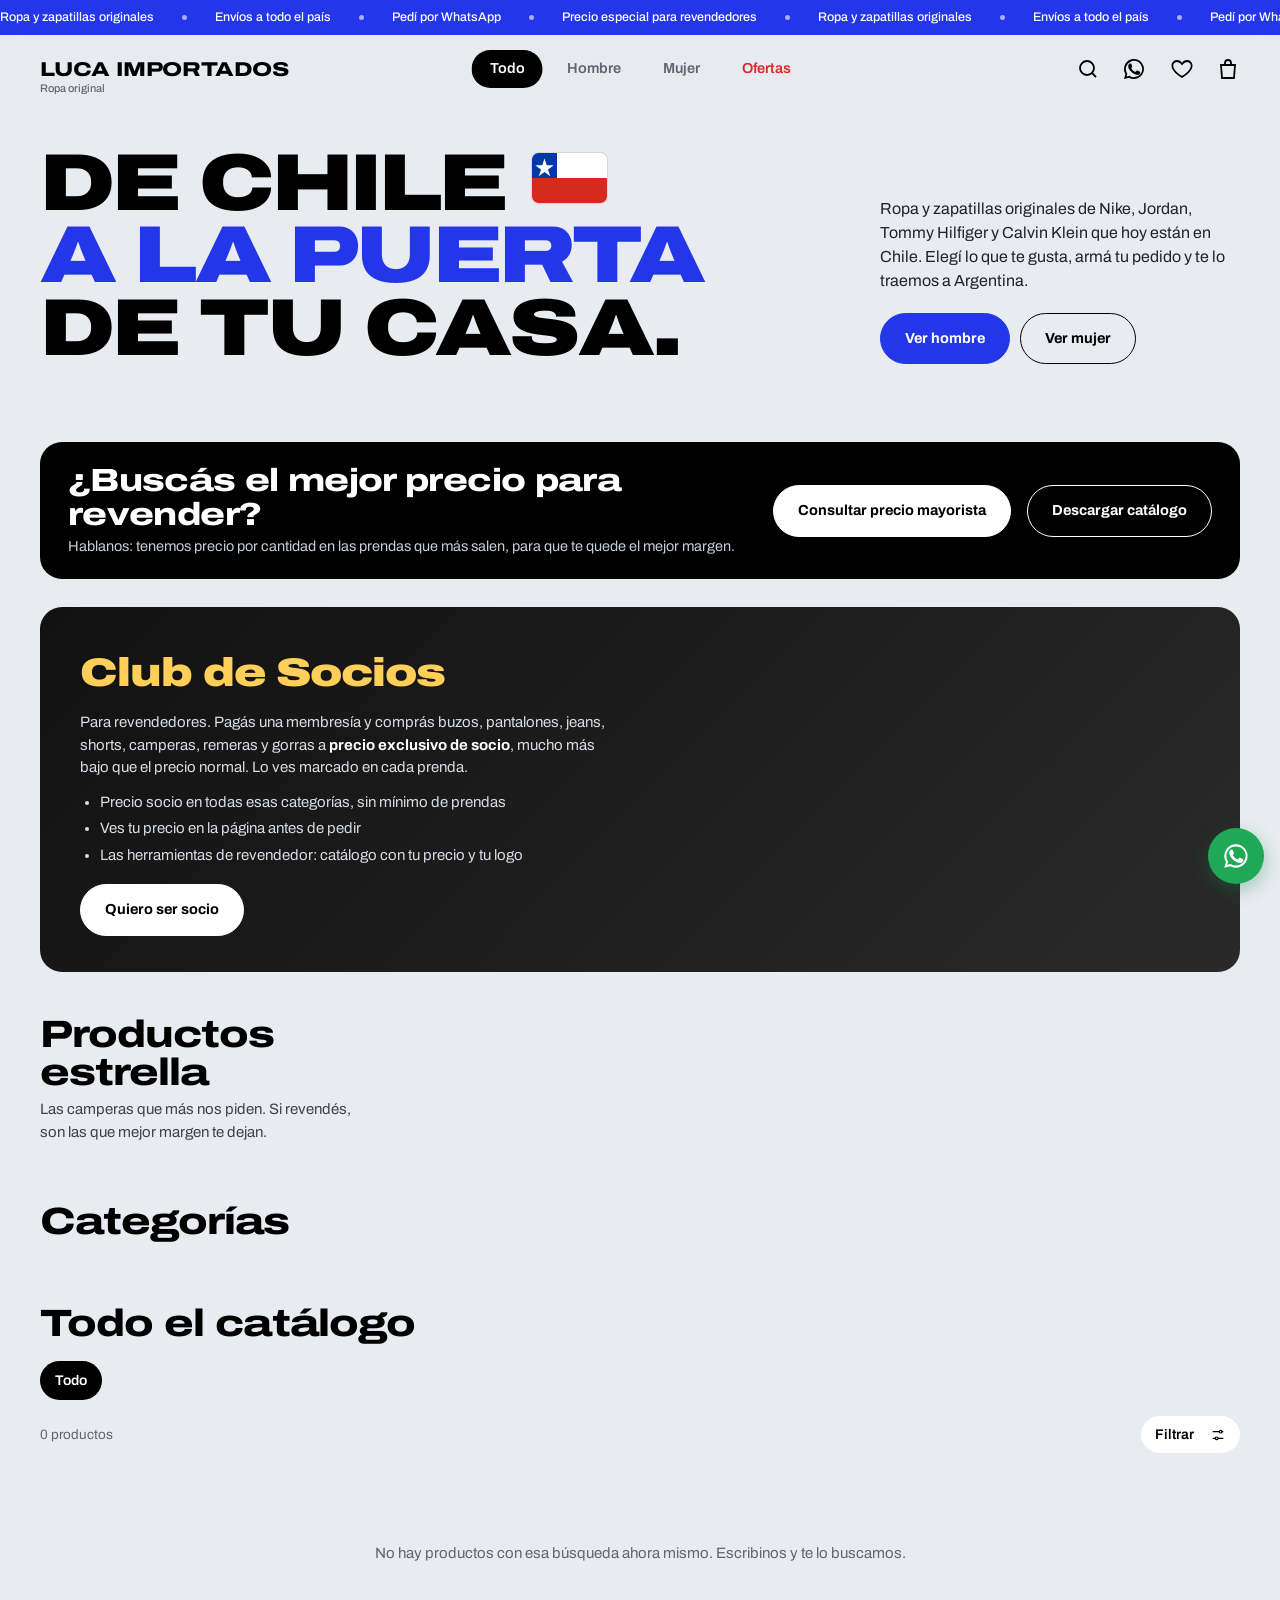
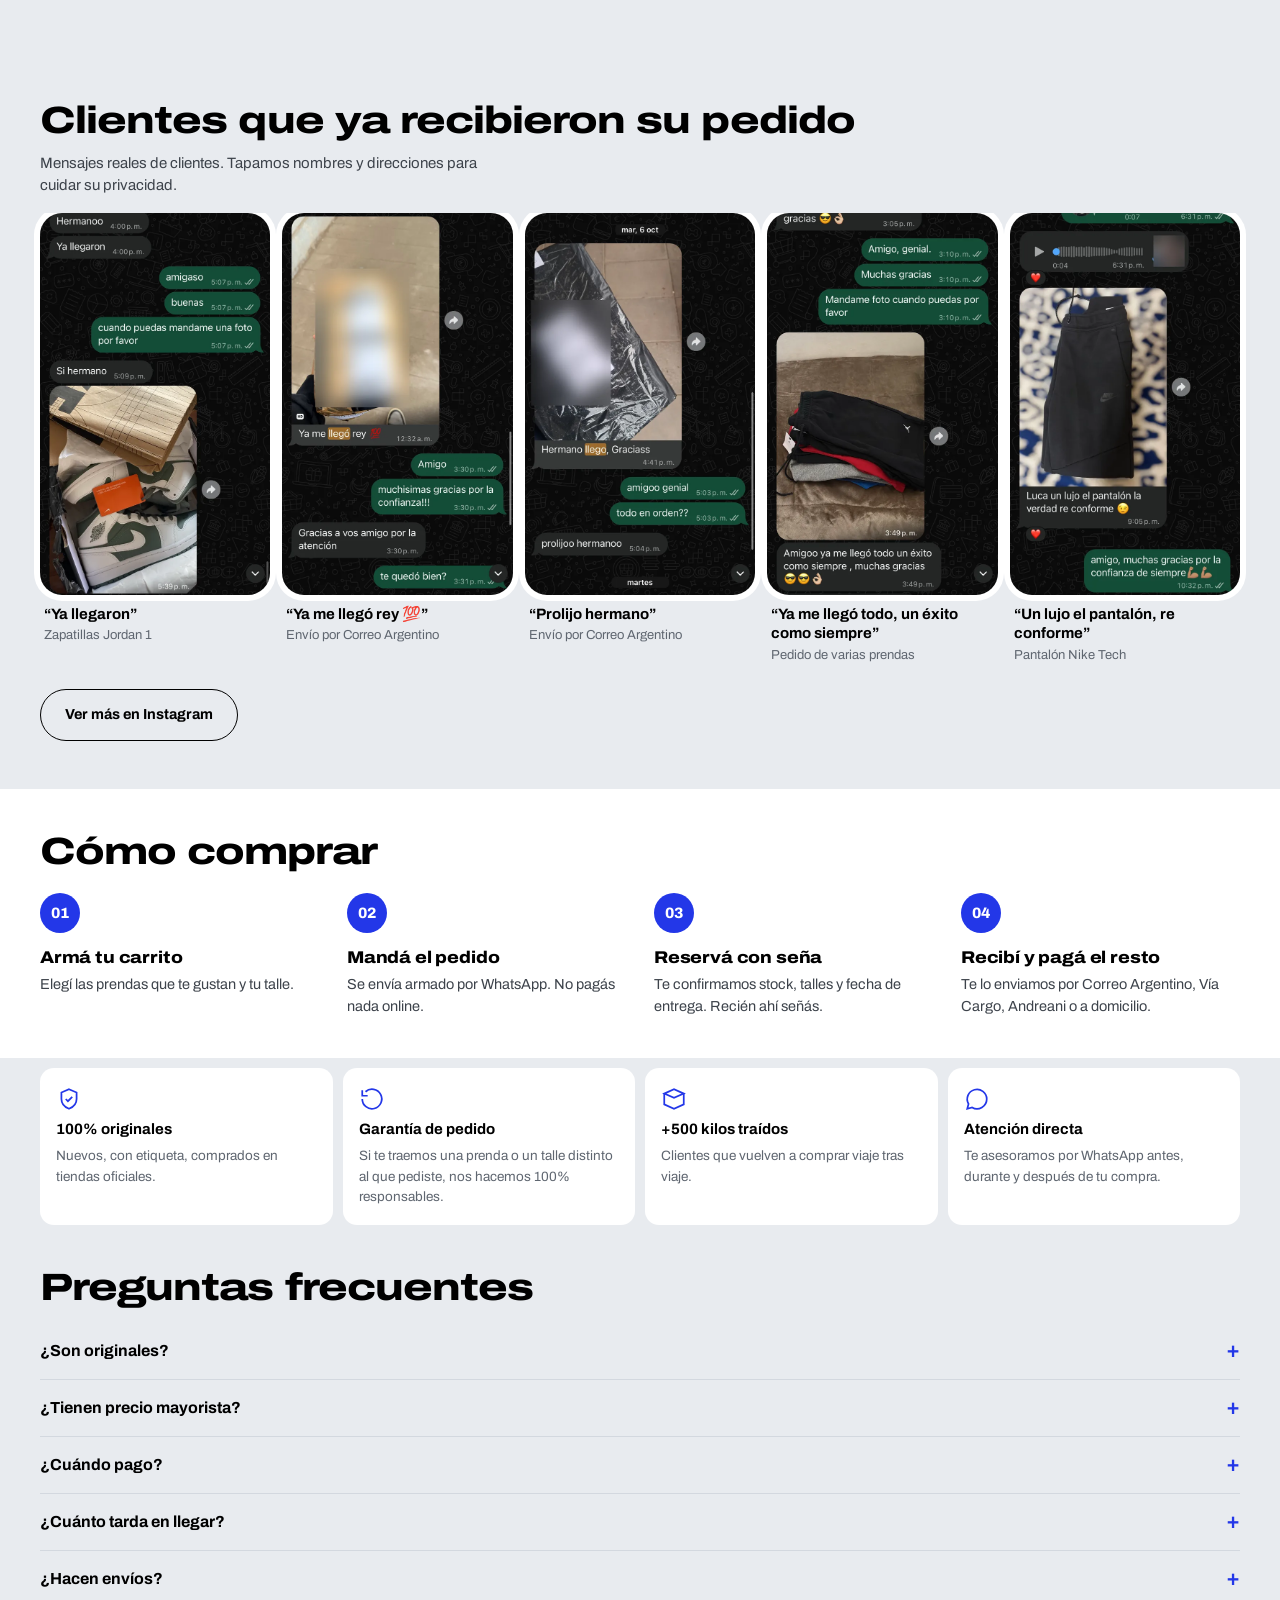
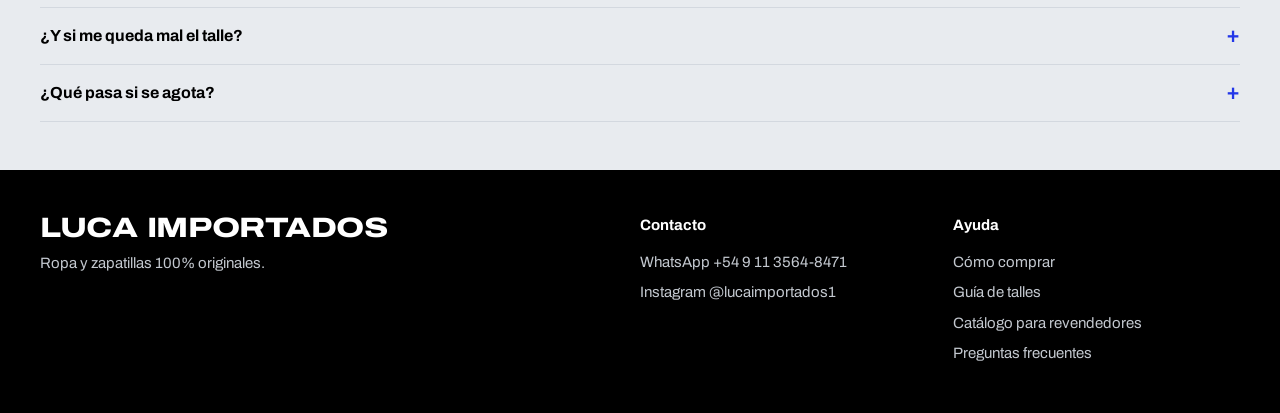
==== commit 50b2414e: "Club de Socios: precio exclusivo de membresía Co-Authored-By: Claude Opus 5.5 <noreply@anthropic.com" ====
--- a/index.html
+++ b/index.html
@@ -10,7 +10,7 @@
 <link rel="icon" href="data:image/svg+xml,%3Csvg xmlns='http://www.w3.org/2000/svg' viewBox='0 0 64 64'%3E%3Crect width='64' height='64' fill='%230d0d0d'/%3E%3Ctext x='32' y='44' font-family='Impact,Arial Narrow,sans-serif' font-size='34' fill='%23fff' text-anchor='middle'%3ELI%3C/text%3E%3C/svg%3E">
 <link rel="preconnect" href="https://fonts.googleapis.com"><link rel="preconnect" href="https://fonts.gstatic.com" crossorigin>
 <link rel="stylesheet" href="https://fonts.googleapis.com/css2?family=Archivo:wdth,wght@62..125,400..900&display=swap">
-<link rel="stylesheet" href="./assets/style.css?v=202610260136">
+<link rel="stylesheet" href="./assets/style.css?v=202611232122">
 </head>
 <body data-base=".">
 <div class="announce" aria-label="Novedades"><div class="mq"><span>Ropa y zapatillas originales</span><span>Envíos a todo el país</span><span>Pedí por WhatsApp</span><span>Precio especial para revendedores</span><span>Ropa y zapatillas originales</span><span>Envíos a todo el país</span><span>Pedí por WhatsApp</span><span>Precio especial para revendedores</span></div></div>
@@ -34,6 +34,11 @@
 <div class="belt" id="belt"></div>
 </section>
 <section class="promo home-only"><div class="in pad"><div><b>¿Buscás el mejor precio para revender?</b><span>Hablanos: tenemos precio por cantidad en las prendas que más salen, para que te quede el mejor margen.</span></div><a class="btn w wa-may" target="_blank" rel="noopener" href="https://wa.me/5491135648471?text=Hola!%20Soy%20revendedor%20y%20quiero%20info%20del%20precio%20mayorista">Consultar precio mayorista</a><button type="button" class="btn line-w cat-dl">Descargar catálogo</button></div></section>
+<section class="club pad home-only" id="socios"><div class="club-in">
+<div class="club-t"><h2>Club de Socios</h2><p>Para revendedores. Pagás una membresía y comprás buzos, pantalones, jeans, shorts, camperas, remeras y gorras a <b>precio exclusivo de socio</b>, mucho más bajo que el precio normal. Lo ves marcado en cada prenda.</p>
+<ul><li>Precio socio en todas esas categorías, sin mínimo de prendas</li><li>Ves tu precio en la página antes de pedir</li><li>Las herramientas de revendedor: catálogo con tu precio y tu logo</li></ul>
+<a class="btn w" target="_blank" rel="noopener" href="https://wa.me/5491135648471?text=Hola!%20Quiero%20info%20del%20Club%20de%20Socios">Quiero ser socio</a></div>
+</div></section>
 <section class="star pad home-only"><div class="sec-h"><h2>Productos estrella</h2></div><p class="star-p">Las camperas que más nos piden. Si revendés, son las que mejor margen te dejan.</p><div class="star-grid" id="star"></div></section>
 
 <main class="pad">
@@ -93,6 +98,6 @@
 <dialog id="guide" class="side"></dialog>
 <dialog id="story" class="side"></dialog>
 <dialog id="catdl" class="side"></dialog>
-<script src="./assets/app.js?v=202610260136"></script>
+<script src="./assets/app.js?v=202611232122"></script>
 </body>
 </html>
--- a/assets/style.css
+++ b/assets/style.css
@@ -450,3 +450,17 @@
 @media (max-width:480px){.bar .mark{font-size:15.5px}.bar .l,.bar .r{gap:14px}.bar{column-gap:8px}}
 @media (max-width:360px){.bar .mark{font-size:14px}.bar .l,.bar .r{gap:10px}}
 @media (min-width:1000px){.tiles{grid-auto-columns:minmax(80px,1fr);gap:10px}}
+/* Club de Socios */
+.memc{font-size:12.5px;font-weight:700;color:#7a4d00;background:#fff3d6;border-radius:999px;padding:2px 9px;align-self:flex-start;margin-top:2px}
+.membox{display:flex;align-items:center;justify-content:space-between;gap:12px;background:#fff3d6;border-radius:var(--r-card);padding:12px 14px}
+.membox div{display:flex;flex-direction:column;gap:2px}
+.membox small{font-size:12.5px;font-weight:700;color:#7a4d00}
+.membox strong{font-size:21px;font-variant-numeric:tabular-nums}
+.membox a{flex:none;background:var(--ink);color:#fff;text-decoration:none;font-weight:700;font-size:14px;padding:10px 16px;border-radius:999px}
+.club{margin-top:28px}
+.club-in{background:linear-gradient(135deg,#111 0%,#2a2a2a 100%);color:#fff;border-radius:var(--r-panel);padding:26px 22px}
+.club h2{margin:0 0 8px;font-stretch:125%;font-weight:900;font-size:clamp(26px,5vw,40px);letter-spacing:-.025em;color:#ffcf5a}
+.club p{margin:0 0 12px;color:#d9dde3;max-width:60ch}
+.club p b{color:#fff}
+.club ul{margin:0 0 18px;padding-left:20px;color:#d9dde3;display:flex;flex-direction:column;gap:4px}
+@media (min-width:900px){.club-in{padding:36px 40px}}
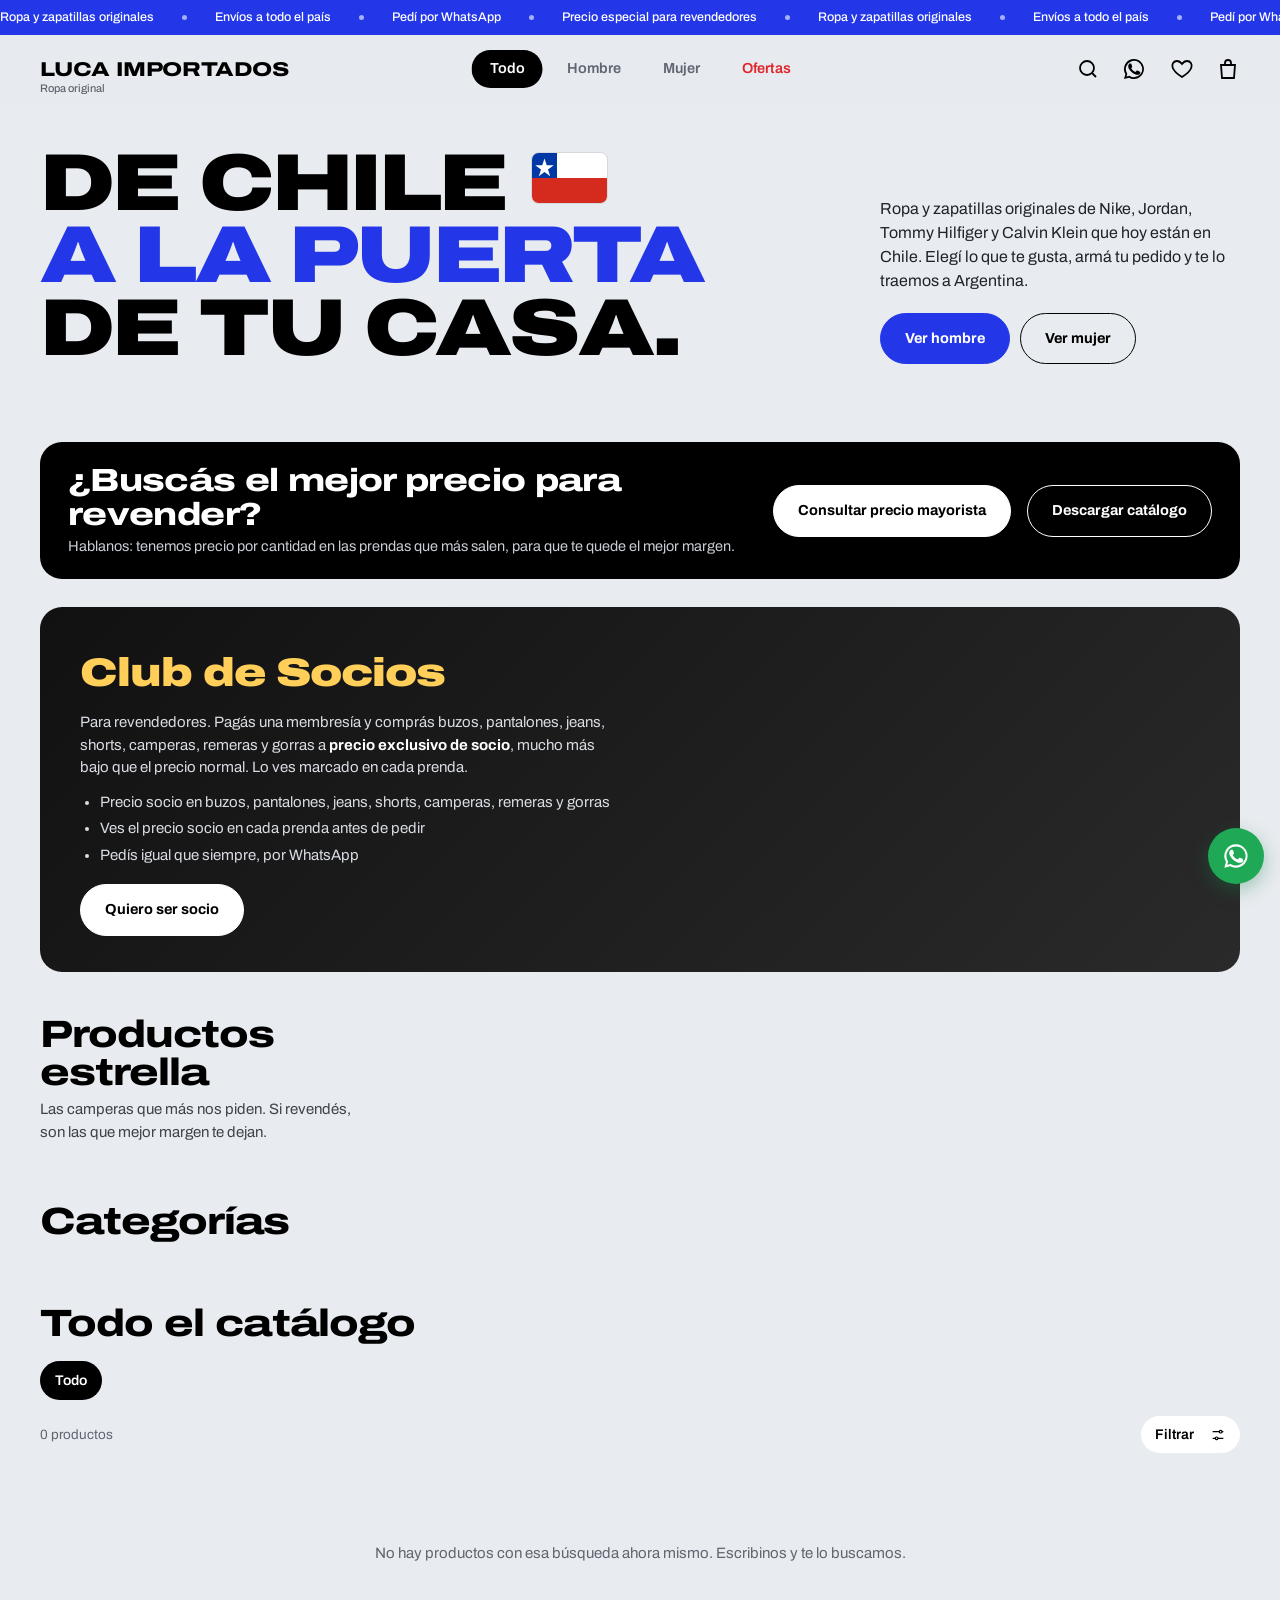
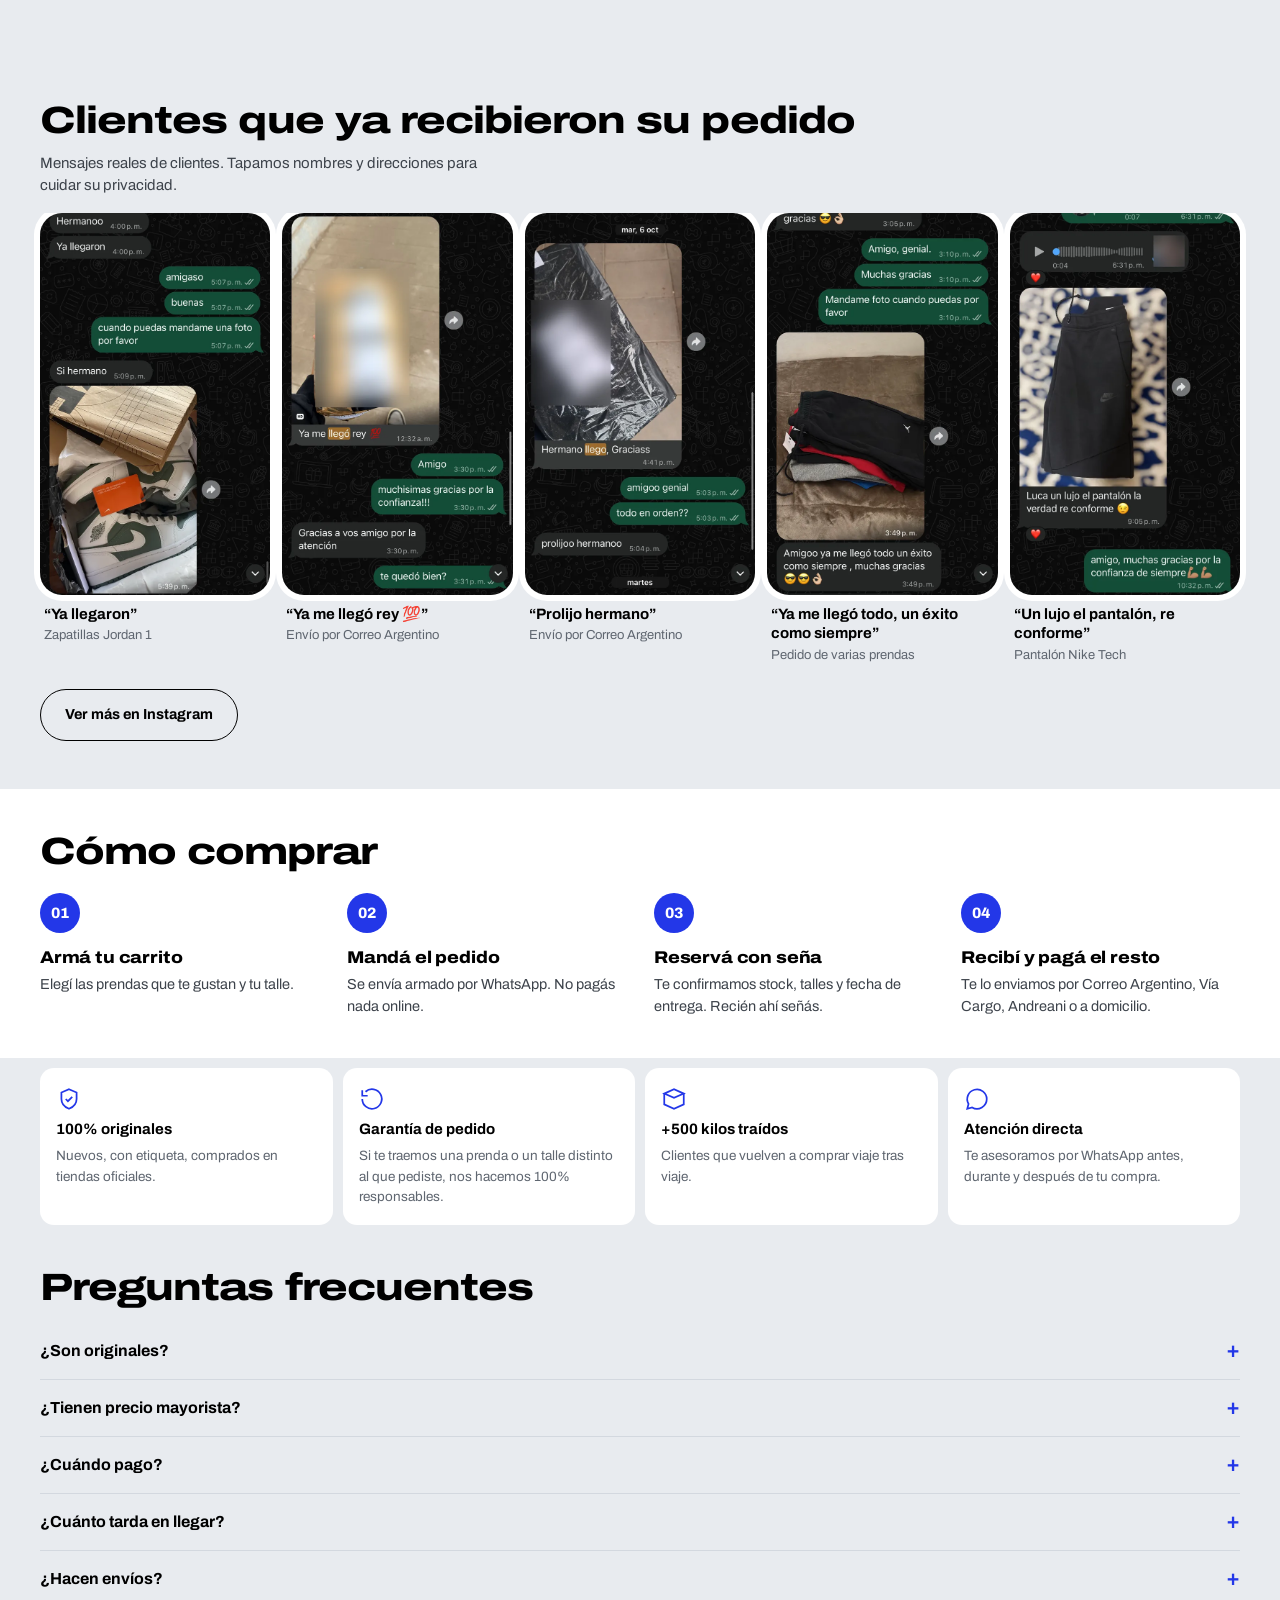
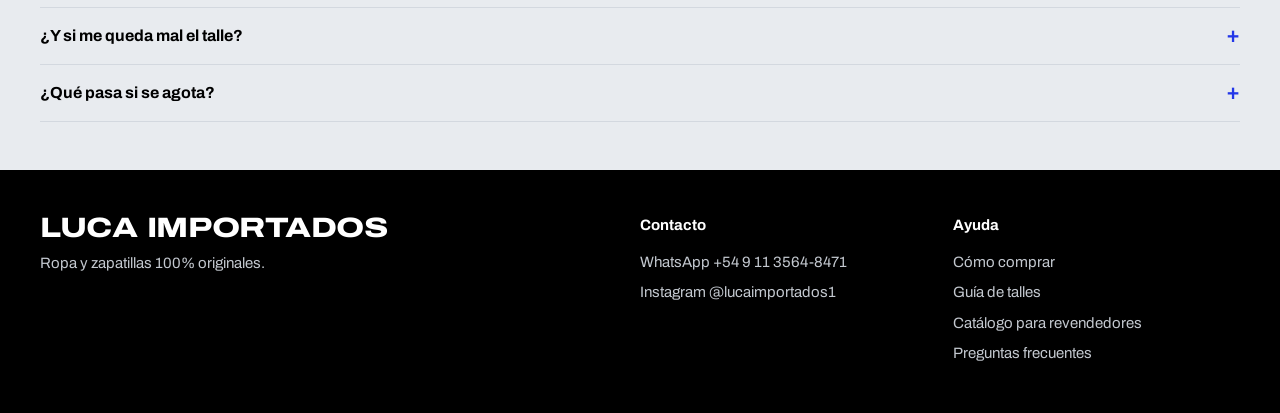
==== commit 405a4114: "Club de Socios: texto Co-Authored-By: Claude Opus 5.5 <noreply@anthropic.com> Claude-Session: https:" ====
--- a/index.html
+++ b/index.html
@@ -36,7 +36,7 @@
 <section class="promo home-only"><div class="in pad"><div><b>¿Buscás el mejor precio para revender?</b><span>Hablanos: tenemos precio por cantidad en las prendas que más salen, para que te quede el mejor margen.</span></div><a class="btn w wa-may" target="_blank" rel="noopener" href="https://wa.me/5491135648471?text=Hola!%20Soy%20revendedor%20y%20quiero%20info%20del%20precio%20mayorista">Consultar precio mayorista</a><button type="button" class="btn line-w cat-dl">Descargar catálogo</button></div></section>
 <section class="club pad home-only" id="socios"><div class="club-in">
 <div class="club-t"><h2>Club de Socios</h2><p>Para revendedores. Pagás una membresía y comprás buzos, pantalones, jeans, shorts, camperas, remeras y gorras a <b>precio exclusivo de socio</b>, mucho más bajo que el precio normal. Lo ves marcado en cada prenda.</p>
-<ul><li>Precio socio en todas esas categorías, sin mínimo de prendas</li><li>Ves tu precio en la página antes de pedir</li><li>Las herramientas de revendedor: catálogo con tu precio y tu logo</li></ul>
+<ul><li>Precio socio en buzos, pantalones, jeans, shorts, camperas, remeras y gorras</li><li>Ves el precio socio en cada prenda antes de pedir</li><li>Pedís igual que siempre, por WhatsApp</li></ul>
 <a class="btn w" target="_blank" rel="noopener" href="https://wa.me/5491135648471?text=Hola!%20Quiero%20info%20del%20Club%20de%20Socios">Quiero ser socio</a></div>
 </div></section>
 <section class="star pad home-only"><div class="sec-h"><h2>Productos estrella</h2></div><p class="star-p">Las camperas que más nos piden. Si revendés, son las que mejor margen te dejan.</p><div class="star-grid" id="star"></div></section>
